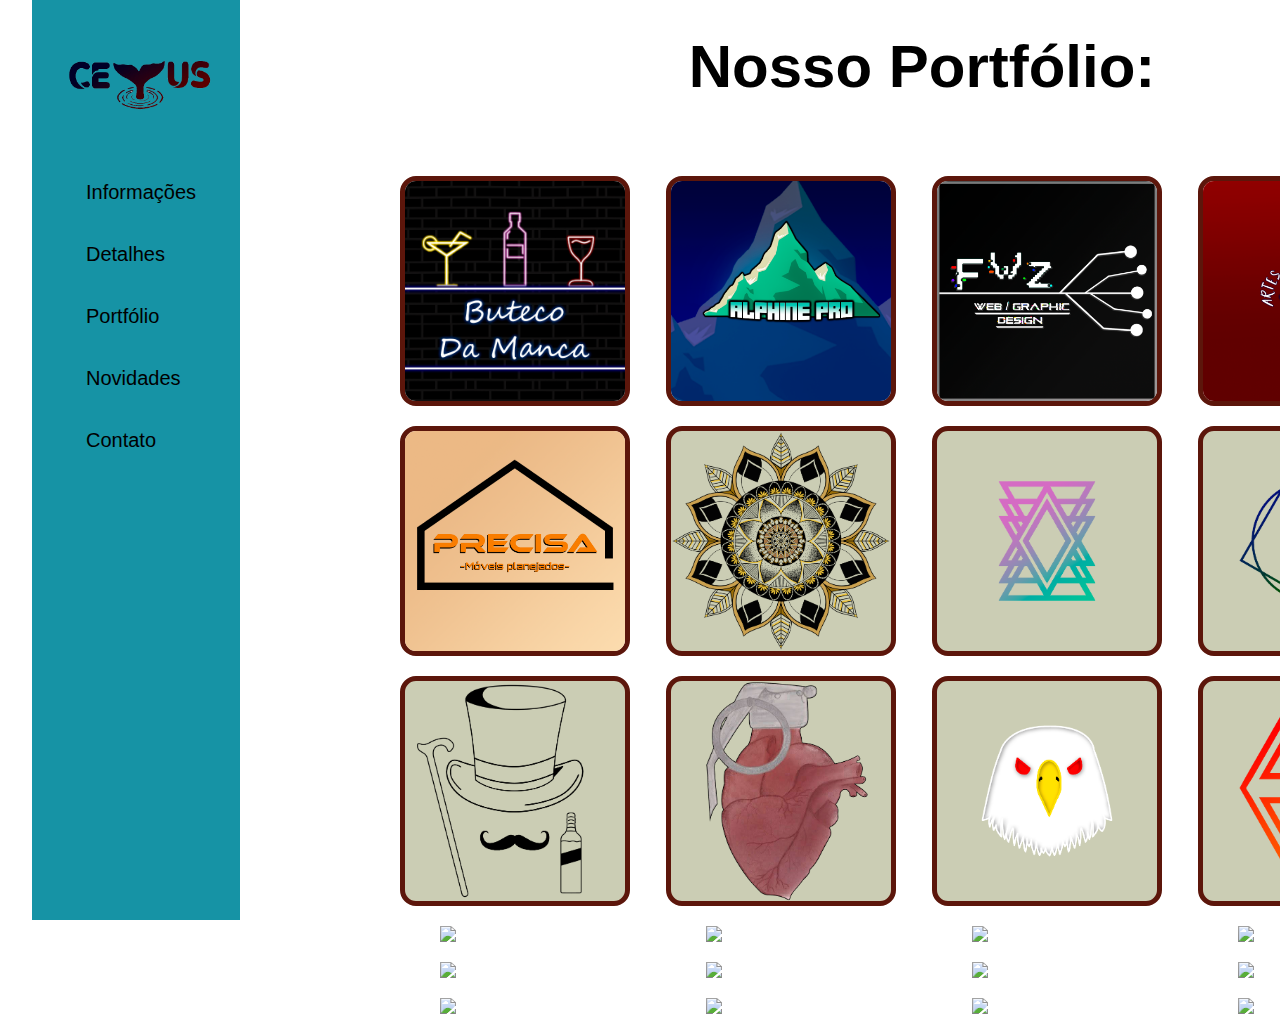
==== produtos.html @ e5af4f10 "site" ====
<!DOCTYPE html>
<html lang="en">
<head>
    <meta charset="UTF-8">
    <meta http-equiv="X-UA-Compatible" content="IE=edge">
    <meta name="viewport" content="width=device-width, initial-scale=1.0">
    <link rel="stylesheet" href="style.css"/>
    <title>cetus_site</title>
</head>
<!--
    Nome:Guilherme Mathias de Araujo
    Matrícula:1230111884
    Nome:Everton Gonzales Barão
    Matrícula:1230111904
-->
<body>
    <div class="display">
        <h1 id="produtos">Nosso Portfólio:</h1>
        <p></p>
            <ul class="lista">
                <img src="./img/cetus_logo.png">
                <li><a href="index.html"><button>Informações</button></a></li>
                <li><a href="detalhes.html"><button>Detalhes</button></a></li>
                <li><a href="produtos.html"><button>Portfólio</button></a></li>
                <li><a href="novidades.html"><button>Novidades</button></a></li>
                <li><a href="contato.html"><button>Contato</button></a></li>
            </ul>
            <div class="image-grid">
                <img src="/img/buteco_da_manca.png" id="imagens_produtos">
                <img src="/img/logo_alphine.png" id="imagens_produtos">
                <img src="/img/logo_fwz.png" id="imagens_produtos">
                <img src="/img/logo_lcduarte.png" id="imagens_produtos">
                <img src="/img/logo_precisa.png" id="imagens_produtos">
                <img src="/img/modelo_mandala.png" id="imagens_produtos">
                <img src="/img/modelo_ampulheta_abstrato_02.png" id="imagens_produtos">
                <img src="/img/modelo_boladrado_abstrato.png" id="imagens_produtos">
                <img src="/img/modelo_chapeu_malandro.png" id="imagens_produtos">
                <img src="/img/modelo_coracao.png" id="imagens_produtos">
                <img src="/img/aguia_estampa.png" id="imagens_produtos">
                <img src="/img/modelo_triangulo_abstrato_sem_fundo.png" id="imagens_produtos">
            </div>
            <script>
                const imageFolder = "images/";
const imageCount = 12;
for (let i = 1; i <= imageCount; i++) {
const image = document.createElement("img");
image.src = imageFolder + "image" + i + ".jpg";
document.querySelector(".image-grid").appendChild(image);}
            </script>
    </div>
</body>
</html>
---- style.css ----
/*
    Nome:Guilherme Mathias de Araujo
    Matrícula:1230111884
    Nome:Everton Gonzales Barão
    Matrícula:1230111904
*/

* {
    margin: 0;
}

body {
    overflow-y: hidden;
}

.lista {
    background-color: #1693a5;
    padding: 10px;
    list-style-type: none;
    margin: 0;
    width: fit-content;
    height: 100vh;
    padding-left: 2rem;
    grid-column: 1 / 2;
    grid-row: 1 / 3;
    margin-left: 2rem;
}

.lista li {
    padding: 1rem;
    margin-bottom: 5px;
    background-color: #1693a5;
}

.nome_lista {
    font-size: 40px;
}

button {
    background: #1693a5;
    border-style: none;
    font-size: 20px;
    font-family:'Franklin Gothic Medium', 'Arial Narrow', Arial, sans-serif ;
    cursor:pointer
}

img {
    width: 150px;
    margin-right: 1rem;
}

h1 {
    text-align: center;
    grid-row: 1 / 2;
    grid-column: 2 / 3;
    padding-top: 2rem;
    font-family: 'Franklin Gothic Medium', 'Arial Narrow', Arial, sans-serif;
    font-size: 60px;
}

h2 {
    text-align: center;
    grid-row: 1 / 3;
    grid-column: 2 / 3;
    font-family: 'Franklin Gothic Medium', 'Arial Narrow', Arial, sans-serif;
    padding-bottom: 0;
    padding-top: 8rem;
}

p {
    text-align: center;
    grid-row: 2 / 3;
    grid-column: 1 / 3;
    font-family: 'Franklin Gothic Medium', 'Arial Narrow', Arial, sans-serif;
}

.texto_boas_vindas {
    grid-column: 1 / 3;
    grid-row: 1 / 2;
    padding-top: 17rem;
    padding-left: 20rem;
    text-align: center;
    font-size: 25px;
}

.guia {
    grid-column: 2 / 4;
    grid-row: 2 / 3;
    padding-left: 5rem;
    padding-top: 10rem;
    padding-right: 5rem;
    text-align: center;
    font-size: 25px;
    width: fit-content;
}


.design{
    grid-column: 3 / 4;
    grid-row: 1 / 2;
    padding-left: 9rem;
    padding-top: 17rem;
    width: 350px;
}

.logo{
    grid-column: 1 / 4;
    grid-row: 2 / 3;
    padding-left: 25rem;
    padding-top: 8rem;
    padding-bottom: 0;
    width: 350px;
}

.texto_detalhes {
    grid-column: 1 / 4;
    grid-row: 1 / 2;
    padding-left: 16rem;
    padding-top: 12rem;
    padding-right: 5rem;
    text-align: center;
    font-size: 25px;
    width: fit-content;
}

.texto_detalhes2 {
    grid-column: 1 / 4;
    grid-row: 2 / 3;
    padding-left: 16rem;
    padding-right: 5rem;
    text-align: center;
    font-size: 25px;
    width: fit-content;
}

.image-grid {
    display: grid;
    grid-column: 2 / 3;
    grid-row: 1 / 3;
    padding-left: 10rem;
    padding-top: 11rem;
    padding-bottom: 15rem;
    grid-template-columns: repeat(4, 1fr);
    grid-gap: 20px;
    justify-items: center;
}

#imagens_produtos {
    width: 230px;
    background-color: #cbcdb4;
    border: #5c160b;
    border-radius: 1rem;
    border: 5px 
    solid #5c160b;
    padding: 0;
    box-sizing: border-box;
}

#produtos {
    padding-left: 10rem;
}

.text {
    margin-top: 1rem;
    padding-top: 0;
    font-size: 24px;
    font-weight: bold;
    text-align: center;
    font-family: 'Franklin Gothic Medium', 'Arial Narrow', Arial, sans-serif;
}

.container {
    display: flex;
    flex-direction: column;
    align-items: center;
    justify-content: center;
    grid-row: 1 / 2;
    grid-column: 1 / 3;
    padding-bottom: 0;
    margin-bottom: 0;
    padding-top: 15rem;
    padding-left: 5rem;
}

.text2 {
    margin-top: 1rem;
    padding-top: 0;
    font-size: 24px;
    font-weight: bold;
    text-align: center;
    font-family: 'Franklin Gothic Medium', 'Arial Narrow', Arial, sans-serif;
}

.container2 {
    display: flex;
    flex-direction: column;
    align-items: center;
    justify-content: center;
    grid-row: 1 / 2;
    grid-column: 2 / 4;
    padding-bottom: 0;
    margin-bottom: 0;
    padding-top: 15rem;
    padding-left: 5rem;
}

#equipe_atendimento {
    width: 200px;
}

.formulario {
    grid-row: 1 / 3;
    grid-column: 2 / 3;
    padding-top: 10rem;
}

form {
    display: flex;
    flex-direction: column;
    align-items: center;
    font-size: 18px;
}

label {
    margin-bottom: 10px;
    font-family: 'Franklin Gothic Medium', 'Arial Narrow', Arial, sans-serif;
    cursor: pointer;
}

input[type="text"], 
input[type="email"], 
button[type="submit"] {
    padding: 10px;
    border-radius: 5px;
    border: 1px solid #ccc;
    width: 100%;
    max-width: 400px;
    margin-bottom: 20px;
    font-family: 'Franklin Gothic Medium', 'Arial Narrow', Arial, sans-serif;
}

input[type="submit"] {
    background-color: #5c160b;
    color: white;
    padding: 10px;
    border: none;
    border-radius: 5px;
    cursor: pointer;
    width: 100%;
    max-width: 400px;
    font-family: 'Franklin Gothic Medium', 'Arial Narrow', Arial, sans-serif;
}

input[type="submit"]:hover {
    background-color: #5c160b;
    cursor: pointer;
}

.error-message {
    color: red;
    font-size: 15px;
    margin-bottom: 1rem;
}

#h2_contato {
    grid-column: 2 / 3;
    grid-row: 2 / 3;
    padding-top: 15rem;
    margin-top: 0;
    padding-left: 2rem;
}

.lista_contato {
    list-style: none; 
    display: flex; 
    justify-content: space-between; 
    padding: 0; 
    grid-column: 2 / 3;
    grid-row: 2 / 4;
    padding-top: 19rem;
    padding-bottom: 0;
    margin-bottom: 0;
    height: fit-content;
    cursor: pointer;
}

.lista_contato li {  
    padding-bottom: 0;
    margin-bottom: 0;
    font-family: 'Franklin Gothic Medium', 'Arial Narrow', Arial, sans-serif;
    font-size: 20px;
    color: #5c160b;
    text-decoration: none;
}

.lista_contato a {  
    padding-bottom: 0;
    margin-bottom: 0;
    font-family: 'Franklin Gothic Medium', 'Arial Narrow', Arial, sans-serif;
    font-size: 20px;
    color: #5c160b;
    text-decoration: none;
}

#botao_contato {
    background-color: white;
    background: white;
}

.display {
    display: grid;
    grid-template-columns: 1fr 1fr 1fr;
    grid-template-rows: 1fr 1fr 1fr;
    height: 100vh;
}
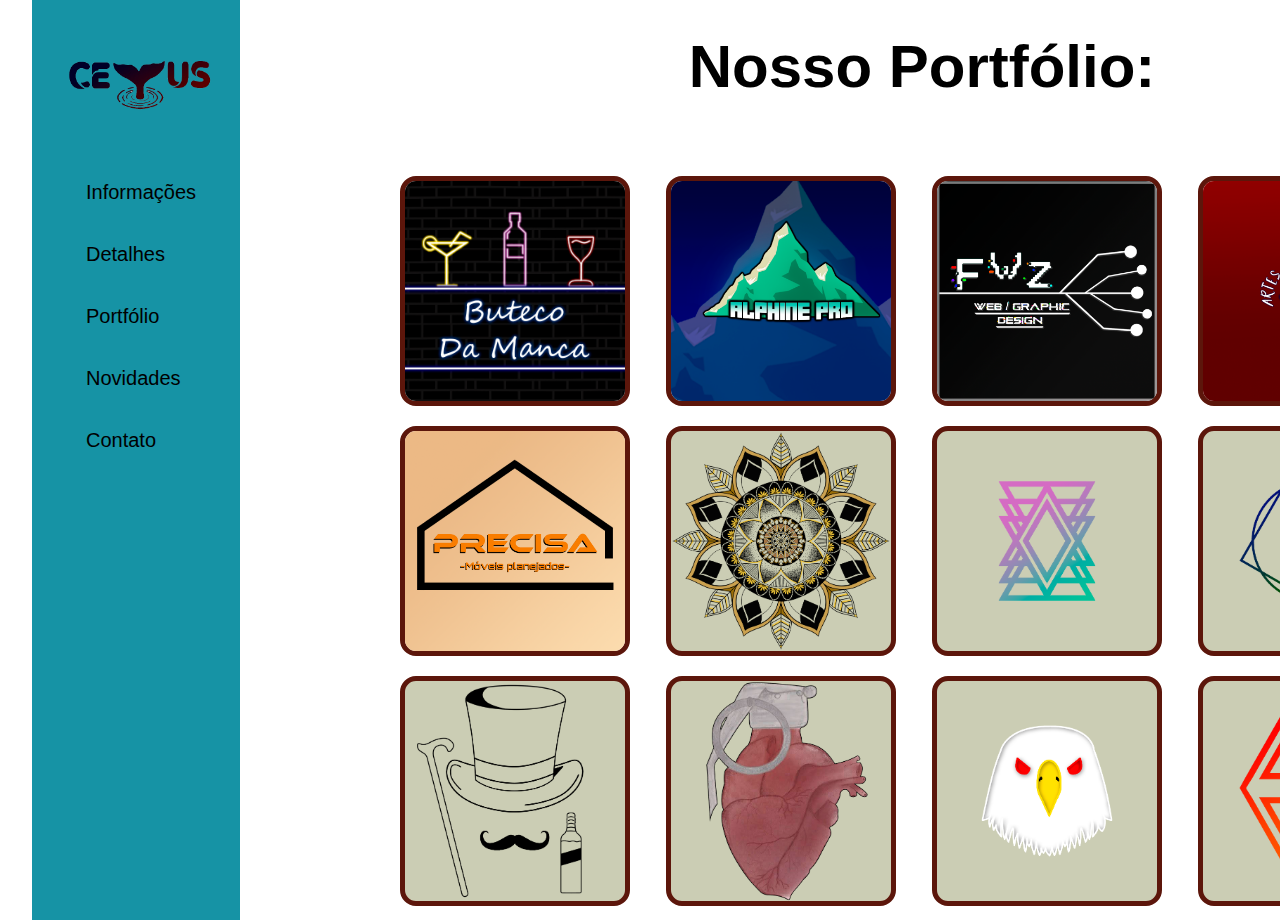
==== commit c1b4d4e4: "Add files via upload" ====
--- a/produtos.html
+++ b/produtos.html
@@ -1,52 +1,44 @@
-<!DOCTYPE html>
-<html lang="en">
-<head>
-    <meta charset="UTF-8">
-    <meta http-equiv="X-UA-Compatible" content="IE=edge">
-    <meta name="viewport" content="width=device-width, initial-scale=1.0">
-    <link rel="stylesheet" href="style.css"/>
-    <title>cetus_site</title>
-</head>
-<!--
-    Nome:Guilherme Mathias de Araujo
-    Matrícula:1230111884
-    Nome:Everton Gonzales Barão
-    Matrícula:1230111904
--->
-<body>
-    <div class="display">
-        <h1 id="produtos">Nosso Portfólio:</h1>
-        <p></p>
-            <ul class="lista">
-                <img src="./img/cetus_logo.png">
-                <li><a href="index.html"><button>Informações</button></a></li>
-                <li><a href="detalhes.html"><button>Detalhes</button></a></li>
-                <li><a href="produtos.html"><button>Portfólio</button></a></li>
-                <li><a href="novidades.html"><button>Novidades</button></a></li>
-                <li><a href="contato.html"><button>Contato</button></a></li>
-            </ul>
-            <div class="image-grid">
-                <img src="/img/buteco_da_manca.png" id="imagens_produtos">
-                <img src="/img/logo_alphine.png" id="imagens_produtos">
-                <img src="/img/logo_fwz.png" id="imagens_produtos">
-                <img src="/img/logo_lcduarte.png" id="imagens_produtos">
-                <img src="/img/logo_precisa.png" id="imagens_produtos">
-                <img src="/img/modelo_mandala.png" id="imagens_produtos">
-                <img src="/img/modelo_ampulheta_abstrato_02.png" id="imagens_produtos">
-                <img src="/img/modelo_boladrado_abstrato.png" id="imagens_produtos">
-                <img src="/img/modelo_chapeu_malandro.png" id="imagens_produtos">
-                <img src="/img/modelo_coracao.png" id="imagens_produtos">
-                <img src="/img/aguia_estampa.png" id="imagens_produtos">
-                <img src="/img/modelo_triangulo_abstrato_sem_fundo.png" id="imagens_produtos">
-            </div>
-            <script>
-                const imageFolder = "images/";
-const imageCount = 12;
-for (let i = 1; i <= imageCount; i++) {
-const image = document.createElement("img");
-image.src = imageFolder + "image" + i + ".jpg";
-document.querySelector(".image-grid").appendChild(image);}
-            </script>
-    </div>
-</body>
+<!DOCTYPE html>
+<html lang="en">
+<head>
+    <meta charset="UTF-8">
+    <meta http-equiv="X-UA-Compatible" content="IE=edge">
+    <meta name="viewport" content="width=device-width, initial-scale=1.0">
+    <link rel="stylesheet" href="style.css"/>
+    <title>cetus_site</title>
+</head>
+<!--
+    Nome:Guilherme Mathias de Araujo
+    Matrícula:1230111884
+    Nome:Everton Gonzales Barão
+    Matrícula:1230111904
+-->
+<body>
+    <div class="display">
+        <h1 id="produtos">Nosso Portfólio:</h1>
+        <p></p>
+            <ul class="lista">
+                <img src="./img/cetus_logo.png">
+                <li><a href="index.html"><button>Informações</button></a></li>
+                <li><a href="detalhes.html"><button>Detalhes</button></a></li>
+                <li><a href="produtos.html"><button>Portfólio</button></a></li>
+                <li><a href="novidades.html"><button>Novidades</button></a></li>
+                <li><a href="contato.html"><button>Contato</button></a></li>
+            </ul>
+            <div class="image-grid">
+                <img src="/img/buteco_da_manca.png" id="imagens_produtos">
+                <img src="/img/logo_alphine.png" id="imagens_produtos">
+                <img src="/img/logo_fwz.png" id="imagens_produtos">
+                <img src="/img/logo_lcduarte.png" id="imagens_produtos">
+                <img src="/img/logo_precisa.png" id="imagens_produtos">
+                <img src="/img/modelo_mandala.png" id="imagens_produtos">
+                <img src="/img/modelo_ampulheta_abstrato_02.png" id="imagens_produtos">
+                <img src="/img/modelo_boladrado_abstrato.png" id="imagens_produtos">
+                <img src="/img/modelo_chapeu_malandro.png" id="imagens_produtos">
+                <img src="/img/modelo_coracao.png" id="imagens_produtos">
+                <img src="/img/aguia_estampa.png" id="imagens_produtos">
+                <img src="/img/modelo_triangulo_abstrato_sem_fundo.png" id="imagens_produtos">
+            </div>
+    </div>
+</body>
 </html>